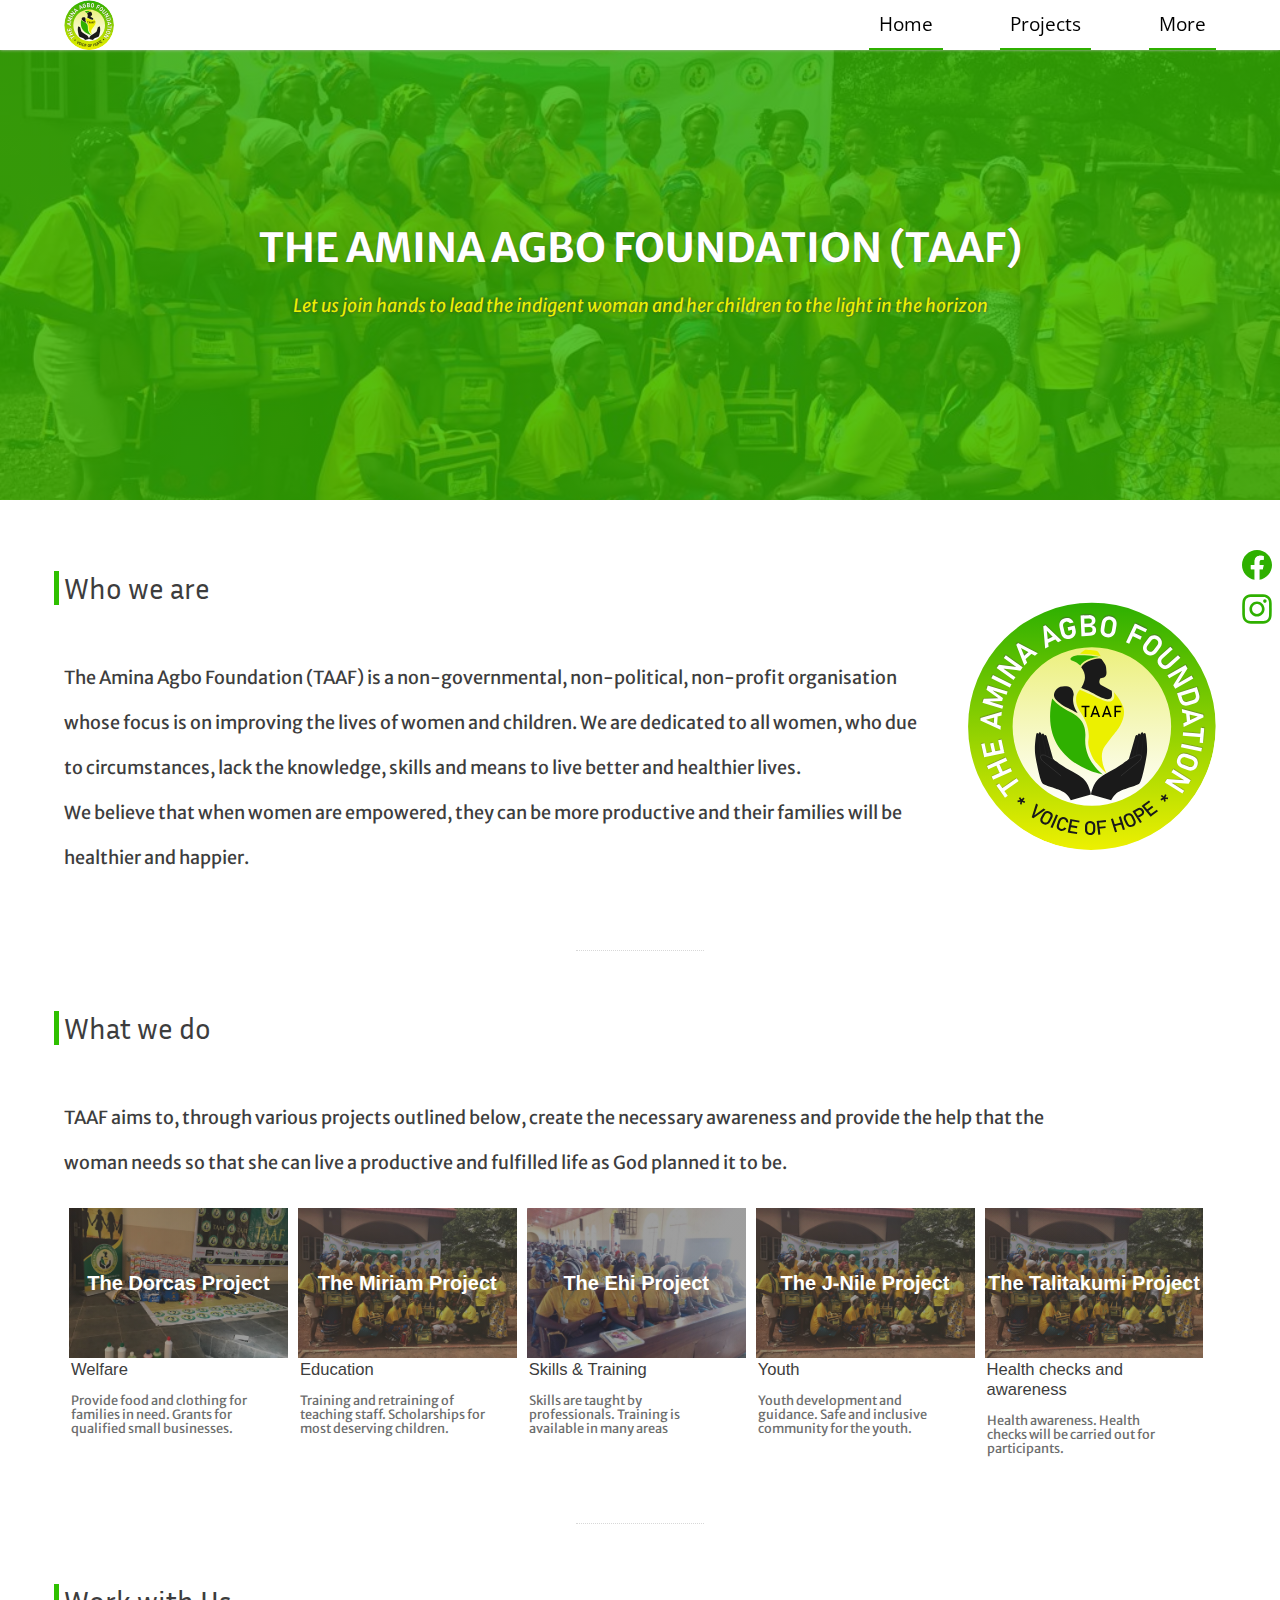
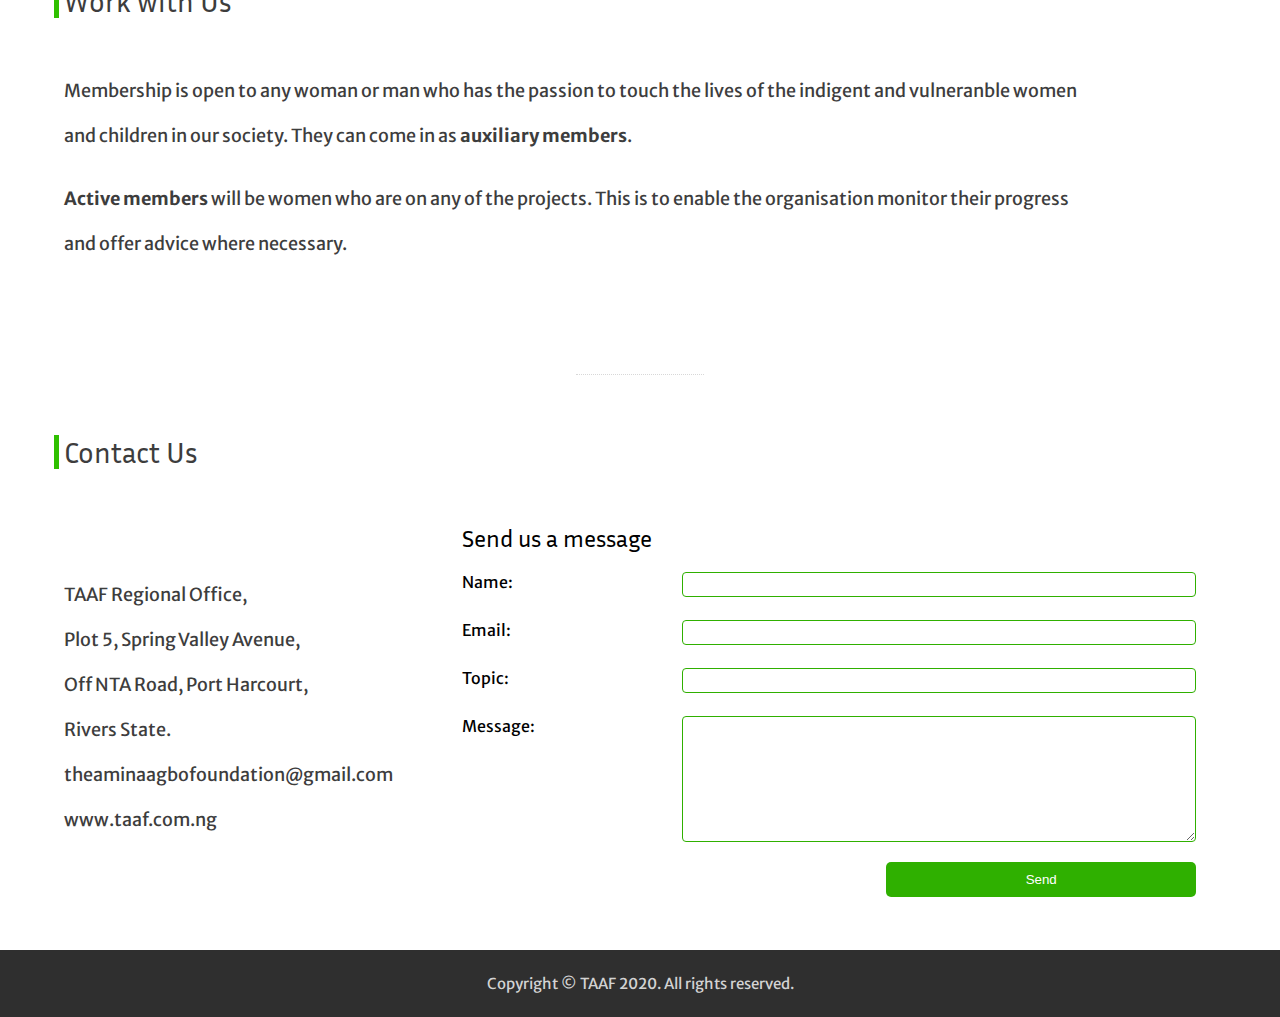
==== index.html @ 6aded53c "new and improved taaf website" ====
<!DOCTYPE html>
<html>
<head>
  <meta charset="UTF-8">
  <meta name="description" content="TAAF is a non-profit, non-governmental organisation that focuses on empowering women in order to improve their quality of life and their local community">
  <meta name="viewport" content="width=device-width, initial-scale=1">
  <link rel="stylesheet" href="./index.css">
  <link href="https://fonts.googleapis.com/css?family=Inria+Sans|Merriweather+Sans|Merriweather|Open+Sans&display=swap" rel="stylesheet">
  <link rel="icon" href="./images/icon.ico">
  <title>THE AMINA AGBO FOUNDATION</title>
</head>
<body>
  <header>
    <nav id="navbar">
      <a href="index.html" id = "home-logo"><img src="images/logo.svg" height="50px" width="50px"></a>
      <a href="index.html" class="nav-item">Home</a>
      <a href="projects.html" class="nav-item nav-link">Projects</a>
      <a href="./more.html" class="nav-item">More</a>
    </nav>
  </header>
  <section id="home-banner">
    <h1>THE AMINA AGBO FOUNDATION (TAAF)</h1>
    <p><i>Let us join hands to lead the indigent woman and her children to the
      light in the horizon</i></p>

    </section>
    <section id="intro" class = "main-section">

      <div class="">
        <h2>Who we are</h2>
        <p>The Amina Agbo Foundation (TAAF) is a non-governmental,
          non-political, non-profit organisation whose focus is on improving
          the lives of women and children. We are dedicated to all women, who due to
          circumstances, lack the knowledge, skills and means to live better and
          healthier lives. <br>
          We believe that when women are empowered, they can be more productive
            and their families will be healthier and happier.
        </p>
      </div>
      <img id="intro-svg" src="images/logo.svg"/>
        </section>
        <hr>
        <section id="projects" class = "main-section">
          <div id="projects-offset">

          </div>
          <h2>What we do</h2>
          <p>TAAF aims to, through various projects outlined below, create the necessary awareness and provide the help that the woman needs
            so that she can live a productive and fulfilled life as God planned it to be.</p>
            <section id="project-flex">
              <a href="./projects.html#dorcas" class = "project-item">
                <h4 id="dorcas-home">The Dorcas Project</h4>
                <div class="overview">
                  <h5 class="focus">Welfare</h5>
                  <p class="small-text">
                    Provide food and clothing for families in need.
                    Grants for qualified small businesses.
                  </p>
                </div>
              </a>
              <a href="./projects.html#miriam" class = "project-item">
                <h4 id="miriam-home">The Miriam Project</h4>
                <div class="overview">
                  <h5 class="focus">Education</h5>
                  <p class="small-text">
                    Training and retraining of teaching staff.
                    Scholarships for most deserving children.
                  </p>
                </div>
              </a>
              <a href="./projects.html#ehi" class = "project-item">
                <h4 id="ehi-home">The Ehi Project</h4>
                <div class="overview">
                  <h5 class="focus">Skills & Training</h5>
                  <p class="small-text">
                    Skills are taught by professionals.
                    Training is available in many areas
                  </p>
                </div>
              </a>
              <a href="./projects.html#j-nile" class = "project-item">
                <h4>The J-Nile Project</h4>
                <div class="overview">
                  <h5 class="focus">Youth</h5>
                  <p class="small-text">
                    Youth development and guidance.
                    Safe and inclusive community for the youth.
                  </p>
                </div>
              </a>
              <a href="./projects.html#talitakumi" class = "project-item">
                <h4 id="taltak">The Talitakumi Project</h4>
                <div class="overview">
                  <h5 class="focus">Health checks and awareness</h5>
                  <p class="small-text">
                    Health awareness.
                    Health checks will be carried out for participants.
                  </p>
                </div>
              </a>
            </section>
          </section>
          <hr>
          <section id="membership" class = "main-section">
            <div id="membership-offset">
            </div>
            <h2>Work with Us</h2>
            <p>Membership is open to any woman or man who has the passion
              to touch the lives of the indigent and vulneranble women and children
              in our society. They can come in as <strong>auxiliary members</strong>.</p>
              <p><strong>Active members</strong> will be women who are on any of the projects.
                This is to enable the organisation monitor their progress and offer
                advice where necessary.</p>
              </section>
              <hr>
              <section id="contact" class = "main-section">
                <div id="contact-offset">

                </div>
                <h2>Contact Us</h2>
                <div id="contact-flex">
                  <div id="contact-details">
                    <p>TAAF Regional Office,<br>
                      Plot 5, Spring Valley Avenue,<br>
                      Off NTA Road, Port Harcourt,<br>
                      Rivers State.<br>
                      theaminaagbofoundation@gmail.com<br>
                      www.taaf.com.ng
                    </p>
                    <div class="social">
                      <a href="https://www.facebook.com/theaminaagbofoundation/" target="_blank"><img src="./images/icons/official_fb_icon.svg" alt=""></a>
                      <a href="https://www.instagram.com/taafonline" target="_blank"><img src="./images/icons/official_insta_icon.svg" alt=""></a>
                    </div>
                  </div>
                  <form action="mailto:theaminaagbofoundation@gmail.com" method="post" enctype="text/plain">
                    <label id="post-head">Send us a message</label>
                    <label for="name">Name:<input type="text" name="name"> </label><br>
                    <label for="email">Email: <input type="email" name="email"> </label><br>
                    <label for="topic">Topic: <input type="text" name="topic"> </label><br>
                    <label for="message">Message: <textarea name="name" rows="8" cols="80"></textarea> </label>
                    <button type="submit" name="submit" id="submit">Send</button>
                  </form>
                </div>
              </section>
              <footer>
                <p>Copyright &copy; TAAF 2020. All rights reserved.<p>
                </footer>
              </body>
              </html>
---- index.css ----
/*
storage area
yellow = #ecf000
green = #2fb000
light gray = #f0f0f0
dark gray = #3d3d3d
linear-gradient(#00ff0000, #00ff0000)
background: linear-gradient(190deg, #17eb50 70%, #ffff0d);
*/

* {
  box-sizing: border-box;
}
body {
  width: 100%;
  margin: 0 auto;
  font-family: helvetica;
  background-color: #ffffff;
  padding-top: 50px;
  padding-bottom: 40px;
  min-height: 100vh;
  scroll-behavior: smooth;
  position: absolute;
}
h2 {
  font-family: 'Inria Sans';
  font-weight: normal;
  margin-top: 0;
}
h4 {
  text-decoration: underline #2fb000 solid;
}
h5 {

}
p {
  font-family: "Merriweather Sans";
  font-size: 18px;
  line-height: 2.5;
  color: #3d3d3d;
  text-align: left;
}
hr {
  width: 10%;
  border: none;
  border-top: 1px dotted #3d3d3d33;
}
header {
  position: fixed;
  top: 0;
  width: 100%;
  background-color: #ffffff;
  box-shadow: 0 0 3px #bdbdbd;
  z-index: 1;
}
#navbar {
  position: relative;
  display: flex;
  justify-content: flex-end;
  align-items: center;
  height: 50px;
  max-width: 1500px;
  width: 100%;
  margin: auto;
  padding: 0 5%;
  box-sizing: border-box;
}
#navbar a {
  font-family: "Open Sans";
  font-weight: ;
  text-decoration: none;
  font-size: 19px;
}
.nav-item {
  display: flex;
  margin: auto 0 auto 5%;
  padding: 0 10px;
  color: #000000;
  align-items: center;
  height: 100%;
  border-bottom: 2px solid #2fb000;
  transition: background-color 0.5s ease-out;
  transition: border 0.07s ease-in-out;
}
.nav-item:hover {
  border-bottom: 5px solid #2fb000;
}
#home-logo {
  height: 50px;
  width: auto;
  position: absolute;
  left: 5%;
}
#home-banner {
  display: flex;
  flex-direction: column;
  justify-content: center;
  align-items: center;
  width: 100%;
  height: 450px;
  max-height: 50vh;
  min-height: 215px;
  margin: auto;
  background: linear-gradient( #2fb000cc, #2fb000cc),
  url(images/banner.jpg);
  background-repeat: no-repeat;
  background-size: 100% auto;
  background-position: 100% 46%;
}
#home-banner h1{
  color: #ffffff;
  display: inline-block;
  font-family: "Merriweather Sans";
  font-weight: bold;
  font-size: 40px;
  margin: 0;
  padding: 5px 10px;
  text-align: center;
  text-shadow: 0 0 1px #3d3d3d;
}
#home-banner p{
  color: #ecf000;
  display: inline-block;
  text-align: center;
  padding: 5px 10px;
  margin: 0;
  text-shadow: 0 0 3px #3d3d3d;
}
#home-banner #spacer {
  height: 150px;
  width: 80%;
  background-color: #33bf0000;
  box-sizing: border-box;
}
.main-section{
  min-height: 350px;
  max-width: 1500px;
  width: 100%;
  margin: 50px auto;
  padding: 10px 5%;
  box-sizing: border-box;
}
.main-section h2 {
  border-left: 5px solid #2fc000;
  color: #3d3d3d;
  font-size: 1.8rem;
  margin-bottom: 50px;
  padding-left: 5px;
  position: relative;
  right: 10px;
}
.main-section p {
  width: 90%;
}
#intro {
  display: flex;
  align-items: center;
}
#intro p {
  width: 95%;
  margin: 0;
}
#intro-svg {
  display: inline-block;
  width: 40%;
  max-width: 250px;
}
#project-flex {
  display: flex;
  flex-wrap: wrap;
}
.project-item {
  display: flex;
  flex-direction: column;
  align-items: center;
  background-color: #ffffff;
  font-weight: bold;
  width: 19%;
  min-width: 200px;
  height: 250px;
  margin: 5px;
  padding: 5px;
  position: relative;
  text-decoration: none;
  text-align: center;
  font-size: 20px;
  transform: scale(1, 1);
  transition-duration: 0.2s;
  transition-timing-function: ease-out;
  transition-property: box-shadow, transform;
}
.project-item h4 {
  background: linear-gradient(#3d3d3d80, #3d3d3d80), url(images/banner.jpg);
  background-size: cover;
  color: #ffffff;
  display: flex;
  flex-direction: column;
  justify-content: center;
  margin: 0;
  text-decoration: none;
  position: absolute;
  top: 0;
  height: 150px;
  width: 100%;
}
#dorcas-home {
  background: linear-gradient(#3d3d3d80, #3d3d3d80), url(images/dorcas/01.jpg);
  background-size: cover;
}
#ehi-home {
  background: linear-gradient(#3d3d3d80, #3d3d3d80), url(images/ehi/01.jpg);
  background-size: cover;
}
.focus {
  color: #3d3d3d;
  margin: 0;
}
.overview{
  padding: 2px;
  text-align: left;
  width: 100%;
  position: absolute;
  bottom: 0;
  background-color: #ffffff;
  height: 100px;
}
.overview h5 {
  font-weight: normal;
}
.small-text {
  font-size: 0.8rem;
  font-weight: normal;
  line-height: 1.1;
  color: #6d6d6d;
}
.project-item:hover {
  box-shadow: 0 2px 5px lightgray;
  transform: scale(1.02, 1.02);
  height: 250px;
}
.categories {
  display: flex;
  justify-content: center;
  height: 15%;
  width: 100%;
}
.categories img {
  display: none;
  margin: 0 2px;
  height: 100%;
  width: auto;
}
#membership {
  background-color: ;
}
#contact-flex {
  display: flex;
  justify-content: space-between;
  box-sizing: border-box;
}
#contact-details {
  font-family: "Inria Sans";
  margin: 0;
  margin-bottom: 40px;
  padding-top: 35px;
}
#projects-offset, #membership-offset, #contacts-offset {
  position: relative;
  top: -40px;
}
form, #contact-details {

}
form {
  display: block;
  position: relative;
}
#post-head {
  font-family: 'Inria Sans';
  font-size: 1.5rem;
  margin-bottom: 20px;
  color: black;
  text-align: left;
}
form label {
  display: block;
  text-align: left;
  margin: 5px 20px;
  font-family: "Merriweather Sans";
}
form input {
  height: 25px;
  width: 70%;
  max-width: 600px;
  float: right;
  border-radius: 4px;
  border: 1px solid #2fb000;
}
form textarea {
  width: 70%;
  float: right;
  border-radius: 4px;
  border: 1px solid #2fb000;
}
form button {
  margin: 20px;
  height: 35px;
  width: 40%;
  float: right;
  border-radius: 5px;
  border: none;
  background-color: #2fb000;
  color: white;
}
#statements {
  margin-top: 40px;
  width: 80%;
  max-width: 1000px;
  background-color: #ffffff;
  box-shadow: 0 0 15px lightgray;
  border-radius: 30px;
}
#vision-heading, #mission-heading {
  text-align: center;
  width: 100%;
  color: #2fb000;
  font-family: "Lato";
  margin-bottom: 5px;
}
#vision, #mission {
  text-align: center;
  width: 100%;
  font-family: "Inria Sans";
  font-size: 17px;
  font-weight: bold;
  color: #6d6d6d;
}
#projects-in-detail {
  margin: 0 auto 40px;
}
.yellow-rule {
  border: 1px dashed #ecf000;
  width: 3%;
}
.project-details {
  background-color: ;
  border-radius: 5px;
  margin: 40px auto 80px;
  padding: 20px;
  box-sizing: border-box;
}
.project-details h4 {
  font-family: "Merriweather Sans";
  font-size: 17px;
  color: #404040;
}
.gallery {
  position: relative;
}
.gallery img {
  display: inline-block;
  height: 100px;
  border: 1px solid lightgray;
  cursor: pointer;
}
.frame {
  display: flex;
  align-items: center;
  justify-content: center;
  position: fixed;
  top: 0;
  left: 0;
  height: 100vh;
  width: 100%;
  background-color: #00000099;
  overflow: scroll;
}
.frame img {
  vertical-align: middle;
  display: block;
  margin: 0;
  height: 100%;
}
.image-holder {
  display: flex;
  justify-content: center;
  background: #3d3d3de6;
  min-width: 70vw;
  max-width: 1000px;
  height: 60vw;
  min-height: 300px;
  max-height: 70vh;

}
.bar {
  display: flex;
  justify-content: center;
  align-items: center;
  height: 60vw;
  min-height: 300px;
  max-height: 70vh;
  min-width: 50px;
  background-color: lightgray;
  text-align: center;
  font-size: 20px;
  font-weight: bold;
}
.bar img {
  width: 50%;
}

footer {
  position: absolute;
  bottom: 0;

  width: 100%;
  color: white;
  background-color: #2f2f2f;
}
footer p {
  font-size: 15px;
  color: lightgray;
  text-align: center;
}
#social-more {
  text-align: center;
  margin-bottom: 70px;
}
.social {
  background-color: #ffffff;
  border-radius: 5px 0 0 5px;
  display: flex;
  flex-direction: column;
  padding: 5px 0.2%;
  position: fixed;
  right: 0px;
  top: 60vh;
}
.social a {
  margin: 5px;
}
.social img {
  display: inline-block;
  width: 30px;
  height: 30px;
}
@media screen and (max-width:1000px){
  h2 {
    font-size: 24px;
  }
  p {
    font-size: 17px
  }
  #home-banner {
    height: 400px;
  }
  #home-banner h1 {
    font-size: 30px;
  }
  #home-banner p {
    font-size: 14px;
  }
  #flex-holder {
    flex-direction: column;
    align-items: flex-start;
  }
}
@media screen and (max-width: 850px){
  #intro-svg {
    display: none;
  }
  #contact-flex {
    flex-direction: column;
  }
}
@media screen and (max-width: 550px){
  h2 {
    font-size: 22px;
  }
  p {
    font-size: 15px
  }
  #home-banner {
    height: 60vw;
  }
  #home-banner #spacer {
    display: none;
  }
  #statements {
    max-width: 80%;
  }
}
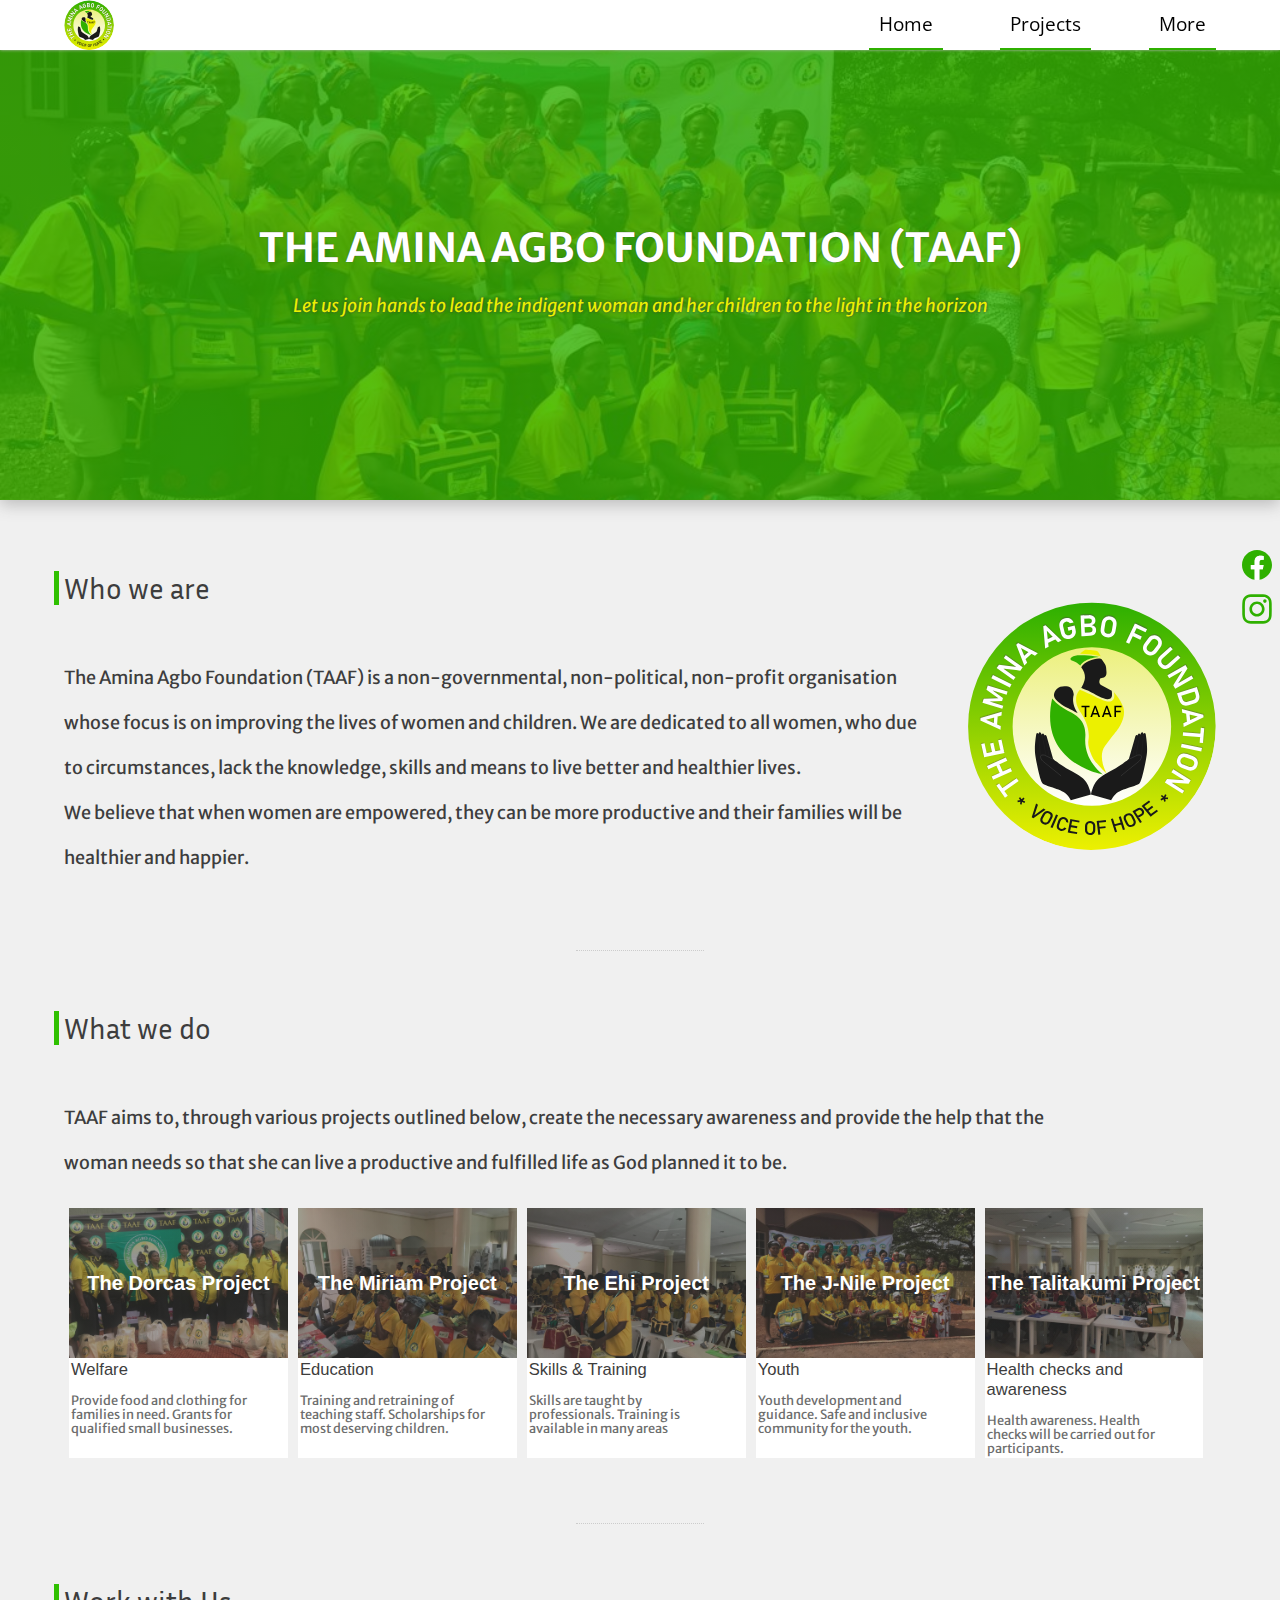
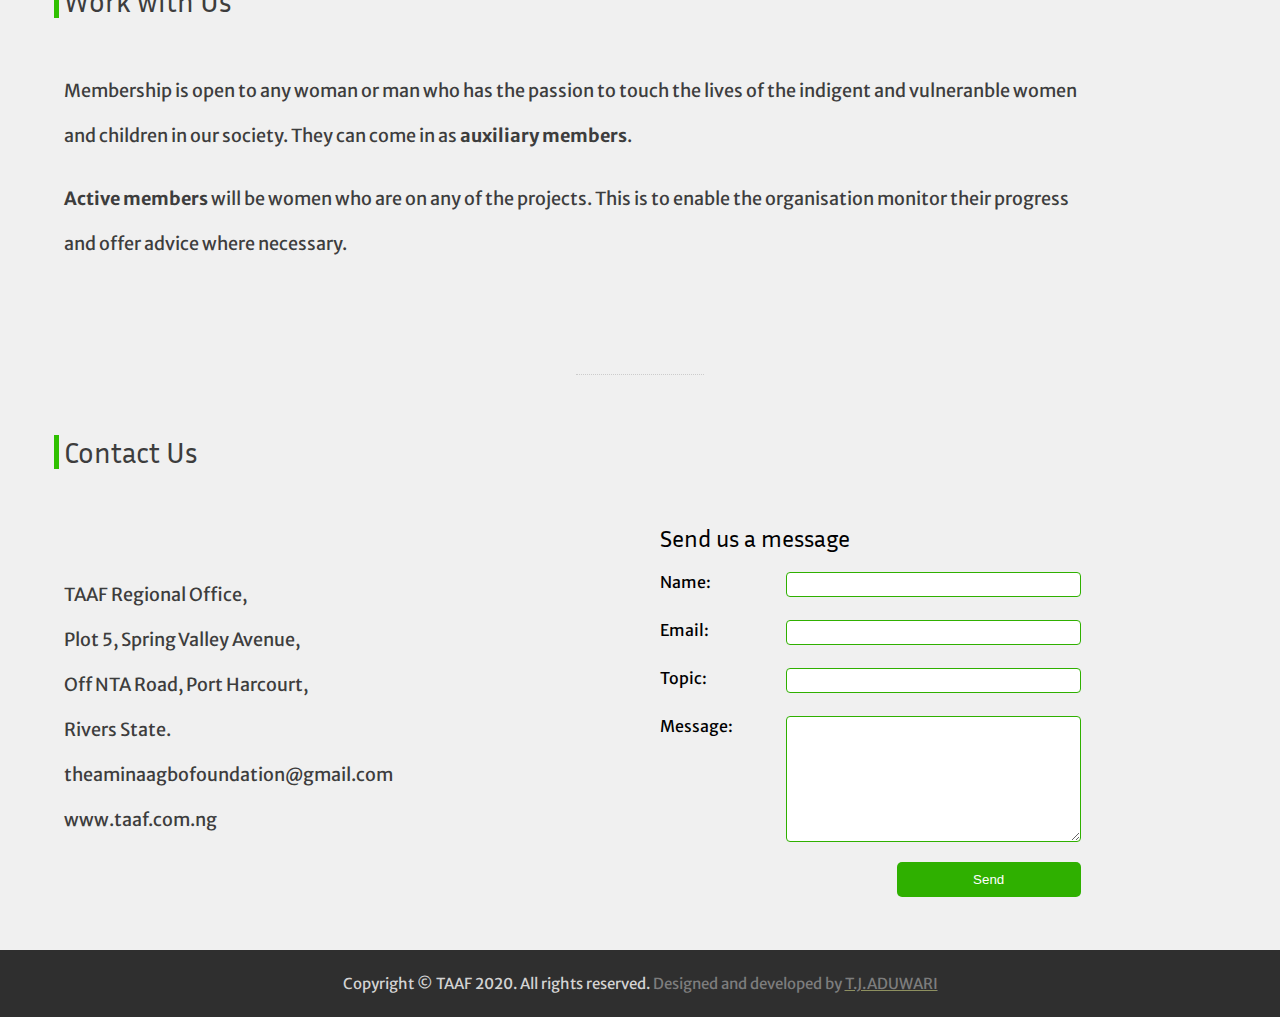
==== commit bd5065c6: "update background colour" ====
--- a/index.html
+++ b/index.html
@@ -5,9 +5,9 @@
   <meta name="description" content="TAAF is a non-profit, non-governmental organisation that focuses on empowering women in order to improve their quality of life and their local community">
   <meta name="viewport" content="width=device-width, initial-scale=1">
   <link rel="stylesheet" href="./index.css">
-  <link href="https://fonts.googleapis.com/css?family=Inria+Sans|Merriweather+Sans|Merriweather|Open+Sans&display=swap" rel="stylesheet">
+  <link href="https://fonts.googleapis.com/css?family=Inria+Sans|Merriweather+Sans|Open+Sans|Lato&display=swap" rel="stylesheet">
   <link rel="icon" href="./images/icon.ico">
-  <title>THE AMINA AGBO FOUNDATION</title>
+  <title>THE AMINA AGBO FOUNDATION - Empowering women & communities</title>
 </head>
 <body>
   <header>
@@ -79,7 +79,7 @@
                 </div>
               </a>
               <a href="./projects.html#j-nile" class = "project-item">
-                <h4>The J-Nile Project</h4>
+                <h4 id="jnile-home">The J-Nile Project</h4>
                 <div class="overview">
                   <h5 class="focus">Youth</h5>
                   <p class="small-text">
@@ -89,7 +89,7 @@
                 </div>
               </a>
               <a href="./projects.html#talitakumi" class = "project-item">
-                <h4 id="taltak">The Talitakumi Project</h4>
+                <h4 id="taltak-home">The Talitakumi Project</h4>
                 <div class="overview">
                   <h5 class="focus">Health checks and awareness</h5>
                   <p class="small-text">
@@ -132,18 +132,18 @@
                       <a href="https://www.instagram.com/taafonline" target="_blank"><img src="./images/icons/official_insta_icon.svg" alt=""></a>
                     </div>
                   </div>
-                  <form action="mailto:theaminaagbofoundation@gmail.com" method="post" enctype="text/plain">
+                  <form action="mailto:theaminaagbofoundation@gmail.com" method="POST" enctype="text/plain">
                     <label id="post-head">Send us a message</label>
-                    <label for="name">Name:<input type="text" name="name"> </label><br>
-                    <label for="email">Email: <input type="email" name="email"> </label><br>
-                    <label for="topic">Topic: <input type="text" name="topic"> </label><br>
-                    <label for="message">Message: <textarea name="name" rows="8" cols="80"></textarea> </label>
+                    <label for="name">Name:<input type="text" name="name" required> </label><br>
+                    <label for="email">Email: <input type="email" name="email" required> </label><br>
+                    <label for="topic">Topic: <input type="text" name="topic" required> </label><br>
+                    <label for="message">Message: <textarea name="body" rows="8" cols="80" required></textarea> </label>
                     <button type="submit" name="submit" id="submit">Send</button>
                   </form>
                 </div>
               </section>
               <footer>
-                <p>Copyright &copy; TAAF 2020. All rights reserved.<p>
+                <p>Copyright &copy; TAAF 2020. All rights reserved. <span class="subtle-gray">Designed and developed by</span> <a href="https://tjaduwari.glitch.me/" target="_blank"><span class="subtle-yellow">T.J.ADUWARI</span></a><p>
                 </footer>
               </body>
               </html>
--- a/index.css
+++ b/index.css
@@ -15,7 +15,7 @@
   width: 100%;
   margin: 0 auto;
   font-family: helvetica;
-  background-color: #ffffff;
+  background-color: #f0f0f0;
   padding-top: 50px;
   padding-bottom: 40px;
   min-height: 100vh;
@@ -106,6 +106,7 @@
   background-repeat: no-repeat;
   background-size: 100% auto;
   background-position: 100% 46%;
+  box-shadow: 0 5px 15px #bdbdbd;
 }
 #home-banner h1{
   color: #ffffff;
@@ -204,11 +205,23 @@
   width: 100%;
 }
 #dorcas-home {
-  background: linear-gradient(#3d3d3d80, #3d3d3d80), url(images/dorcas/01.jpg);
+  background: linear-gradient(#3d3d3d80, #3d3d3d80), url(images/dorcas/12.jpg);
   background-size: cover;
 }
+#miriam-home {
+  background: linear-gradient(#3d3d3d80, #3d3d3d80), url(images/ehi/15.jpg);
+  background-size: cover;
+}
 #ehi-home {
-  background: linear-gradient(#3d3d3d80, #3d3d3d80), url(images/ehi/01.jpg);
+  background: linear-gradient(#3d3d3d80, #3d3d3d80), url(images/dorcas/03.jpg);
+  background-size: cover;
+}
+#jnile-home {
+  background: linear-gradient(#3d3d3d80, #3d3d3d80), url(images/ehi/12.jpg);
+  background-size: cover;
+}
+#taltak-home {
+  background: linear-gradient(#3d3d3d80, #3d3d3d80), url(images/dorcas/04.jpg);
   background-size: cover;
 }
 .focus {
@@ -269,11 +282,18 @@
   top: -40px;
 }
 form, #contact-details {
-
+  min-width: 50%;
 }
 form {
   display: block;
   position: relative;
+  padding-right: 10%;
+}
+form *:active {
+  outline: none;
+}
+form *:focus {
+  outline: none;
 }
 #post-head {
   font-family: 'Inria Sans';
@@ -311,6 +331,12 @@
   border: none;
   background-color: #2fb000;
   color: white;
+  transition-property: transform  box-shadow;
+  transition: 0.1s ease-in;
+}
+form button:hover {
+  box-shadow: 0 2px 10px gray;
+  transform: translateY(-2px);
 }
 #statements {
   margin-top: 40px;
@@ -343,9 +369,10 @@
   width: 3%;
 }
 .project-details {
-  background-color: ;
-  border-radius: 5px;
-  margin: 40px auto 80px;
+  background-color: #ffffff;
+  border-radius: 15px;
+  box-shadow: 0 4px 10px lightgray;
+  margin: 40px auto;
   padding: 20px;
   box-sizing: border-box;
 }
@@ -422,12 +449,19 @@
   color: lightgray;
   text-align: center;
 }
+.subtle-yellow {
+  color: #7d7d7d;
+  text-decoration: underline solid #ecf00099;
+}
+.subtle-gray {
+  color: #7d7d7d;
+}
 #social-more {
   text-align: center;
   margin-bottom: 70px;
 }
 .social {
-  background-color: #ffffff;
+  background-color: ;
   border-radius: 5px 0 0 5px;
   display: flex;
   flex-direction: column;
@@ -472,6 +506,9 @@
   #contact-flex {
     flex-direction: column;
   }
+  .main-section p {
+    width: 100%;
+  }
 }
 @media screen and (max-width: 550px){
   h2 {
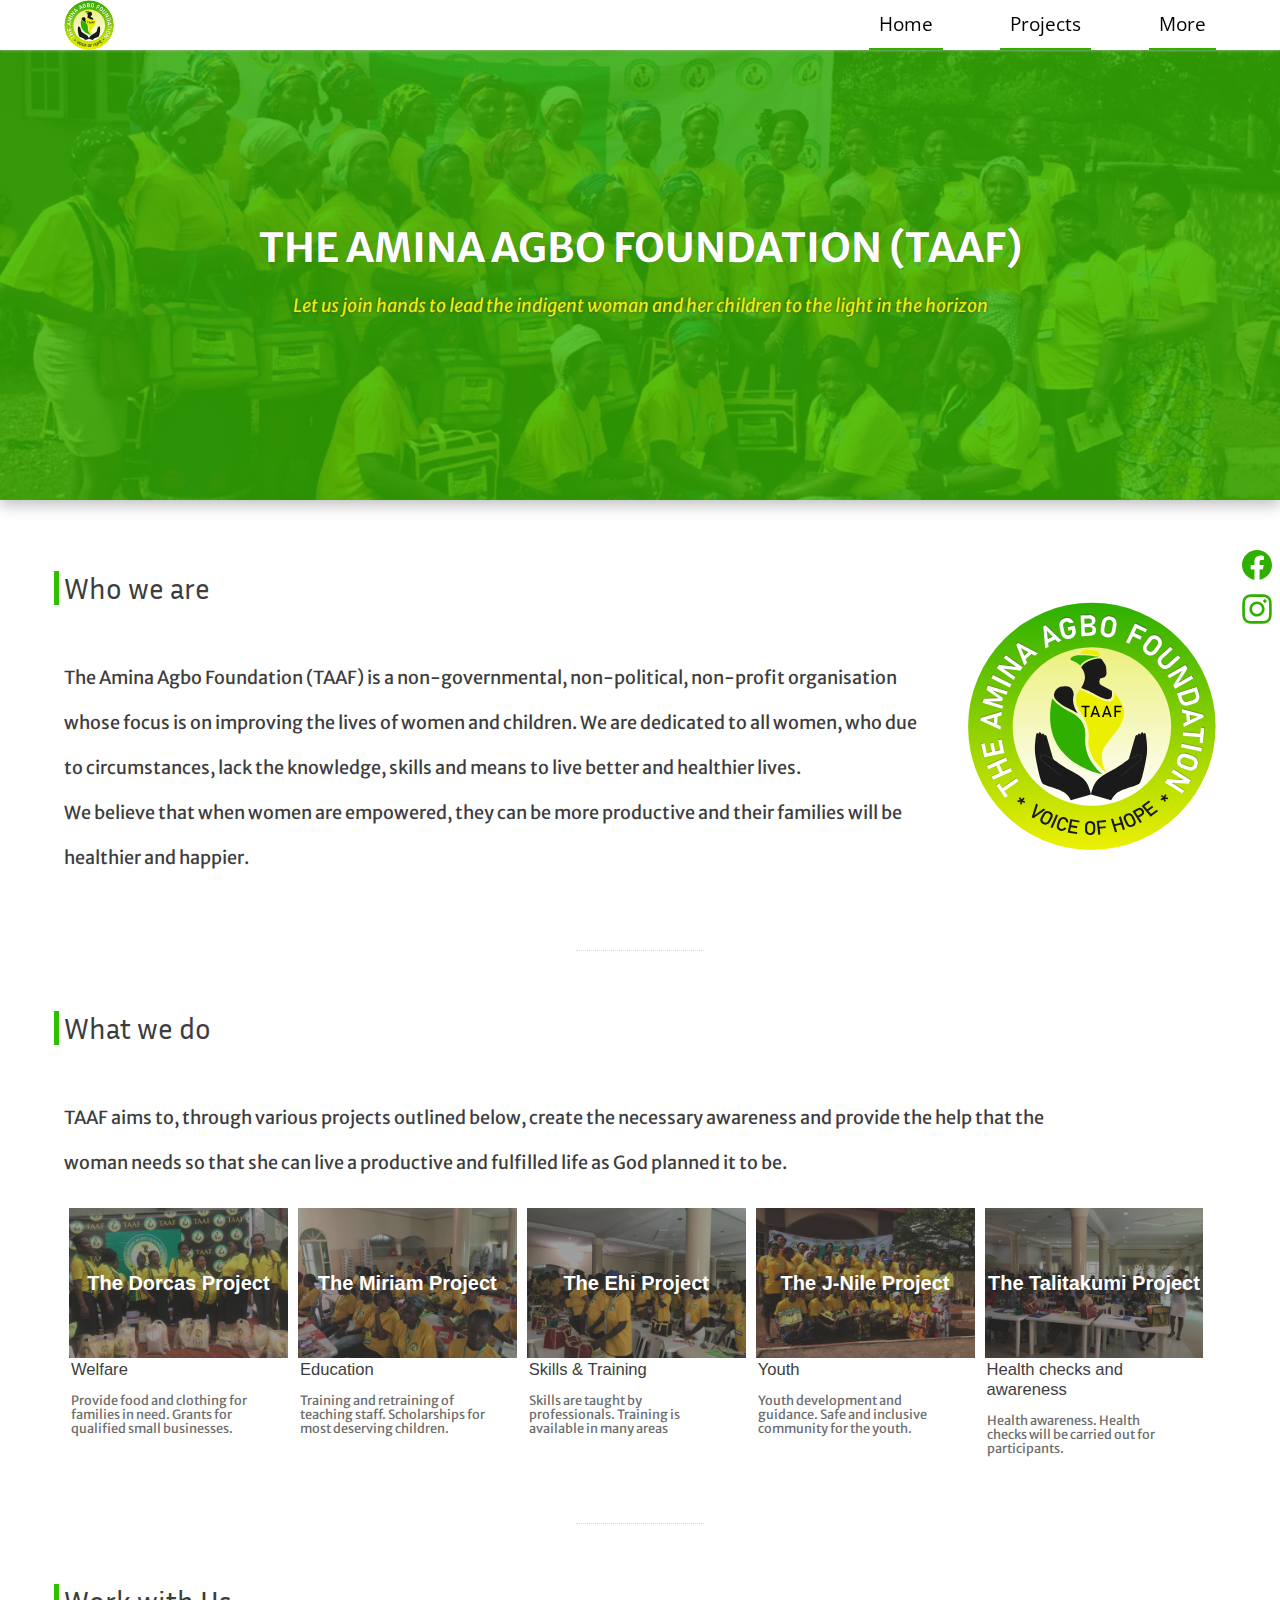
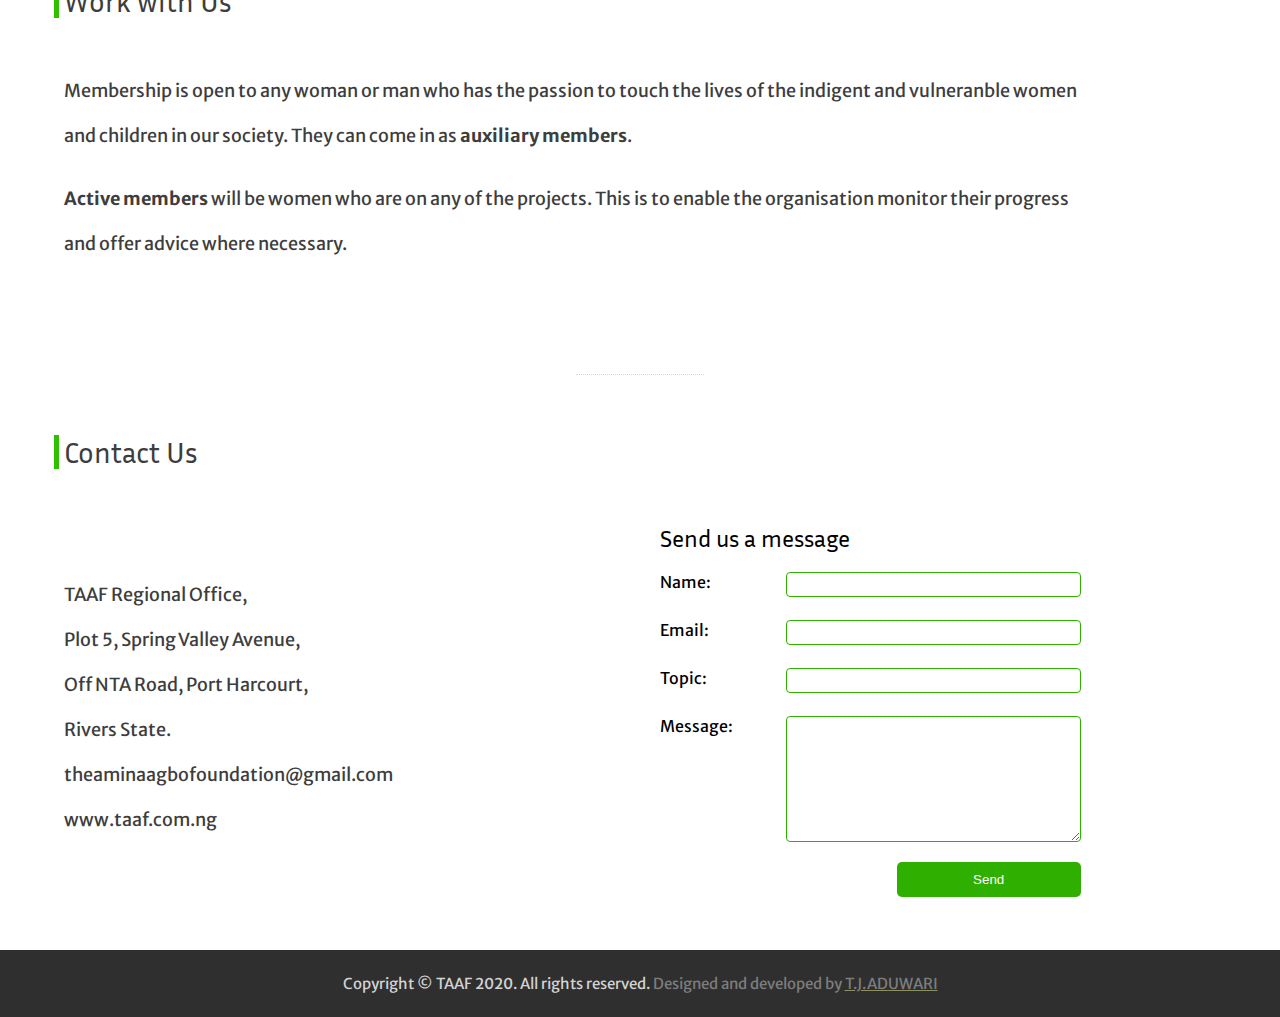
==== commit 9289c208: "production updates" ====
--- a/index.html
+++ b/index.html
@@ -132,7 +132,7 @@
                       <a href="https://www.instagram.com/taafonline" target="_blank"><img src="./images/icons/official_insta_icon.svg" alt=""></a>
                     </div>
                   </div>
-                  <form action="mailto:theaminaagbofoundation@gmail.com" method="POST" enctype="text/plain">
+                  <form action="/script.php" method="POST" enctype="text/plain">
                     <label id="post-head">Send us a message</label>
                     <label for="name">Name:<input type="text" name="name" required> </label><br>
                     <label for="email">Email: <input type="email" name="email" required> </label><br>
@@ -143,7 +143,7 @@
                 </div>
               </section>
               <footer>
-                <p>Copyright &copy; TAAF 2020. All rights reserved. <span class="subtle-gray">Designed and developed by</span> <a href="https://tjaduwari.glitch.me/" target="_blank"><span class="subtle-yellow">T.J.ADUWARI</span></a><p>
+                <p>Copyright &copy; TAAF 2020. All rights reserved. <span class="subtle-gray">Designed and developed by</span> <a href="https://tjaduwari.herokuapp.com/" target="_blank"><span class="subtle-yellow">T.J.ADUWARI</span></a><p>
                 </footer>
               </body>
               </html>
--- a/index.css
+++ b/index.css
@@ -15,7 +15,7 @@
   width: 100%;
   margin: 0 auto;
   font-family: helvetica;
-  background-color: #f0f0f0;
+  background-color: #fff;
   padding-top: 50px;
   padding-bottom: 40px;
   min-height: 100vh;
@@ -371,7 +371,7 @@
 .project-details {
   background-color: #ffffff;
   border-radius: 15px;
-  box-shadow: 0 4px 10px lightgray;
+  box-shadow: 0 0px 10px lightgray;
   margin: 40px auto;
   padding: 20px;
   box-sizing: border-box;
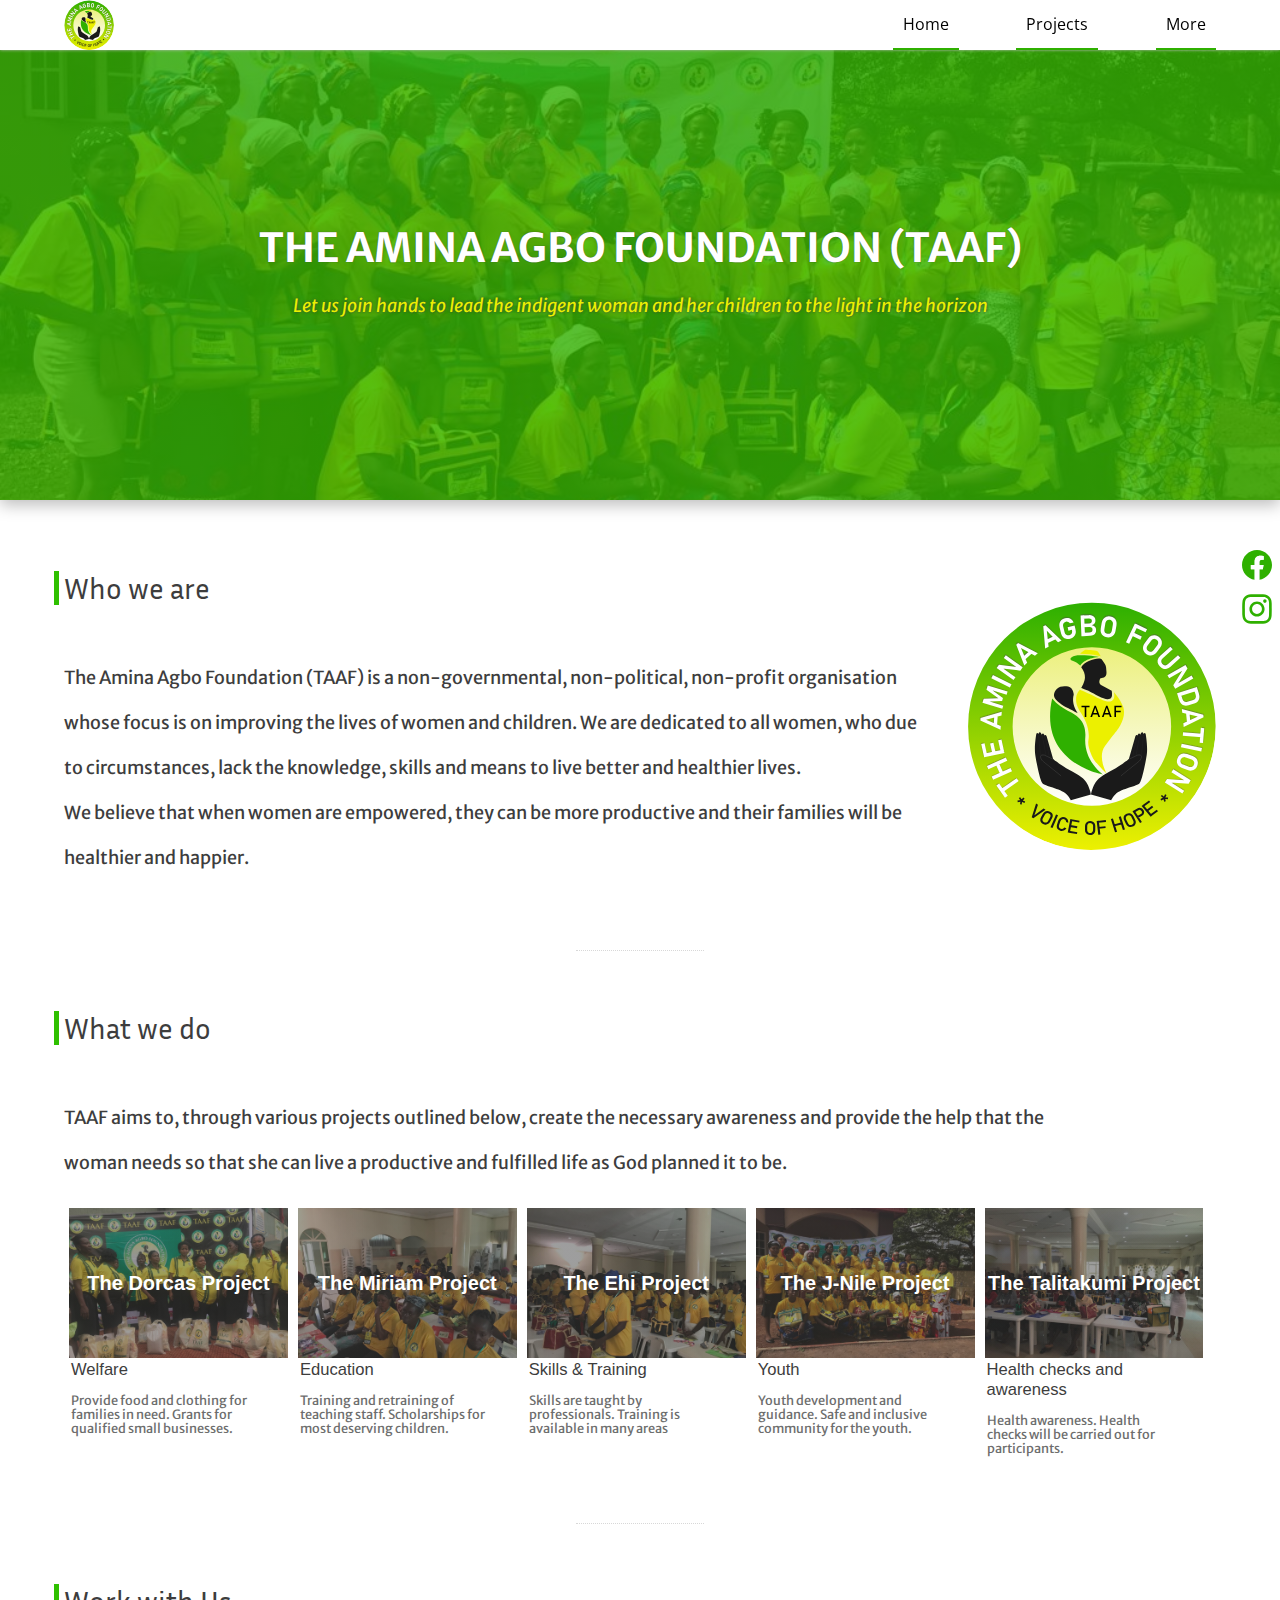
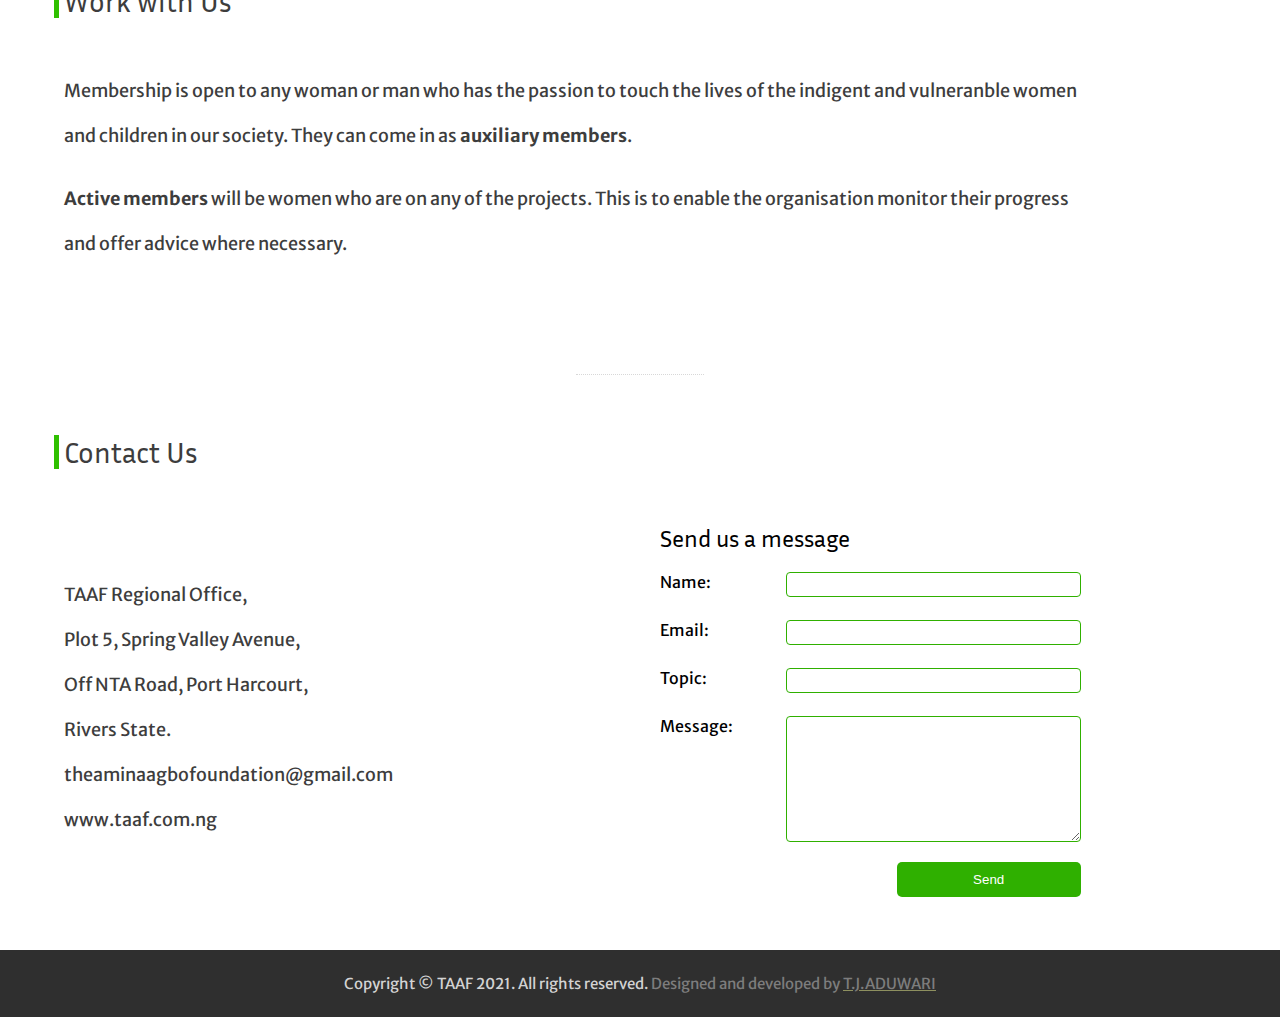
==== commit 3a5ea426: "date update" ====
--- a/index.html
+++ b/index.html
@@ -132,7 +132,7 @@
                       <a href="https://www.instagram.com/taafonline" target="_blank"><img src="./images/icons/official_insta_icon.svg" alt=""></a>
                     </div>
                   </div>
-                  <form action="/script.php" method="POST" enctype="text/plain">
+                  <form id="contact-form" action="script.php" method="post" enctype="application/x-www-form-urlencoded">
                     <label id="post-head">Send us a message</label>
                     <label for="name">Name:<input type="text" name="name" required> </label><br>
                     <label for="email">Email: <input type="email" name="email" required> </label><br>
@@ -143,7 +143,7 @@
                 </div>
               </section>
               <footer>
-                <p>Copyright &copy; TAAF 2020. All rights reserved. <span class="subtle-gray">Designed and developed by</span> <a href="https://tjaduwari.herokuapp.com/" target="_blank"><span class="subtle-yellow">T.J.ADUWARI</span></a><p>
+                <p>Copyright &copy; TAAF 2021. All rights reserved. <span class="subtle-gray">Designed and developed by</span> <a href="https://tjaduwari.herokuapp.com/" target="_blank"><span class="subtle-yellow">T.J.ADUWARI</span></a><p>
                 </footer>
               </body>
               </html>
--- a/index.css
+++ b/index.css
@@ -69,7 +69,7 @@
   font-family: "Open Sans";
   font-weight: ;
   text-decoration: none;
-  font-size: 19px;
+  font-size: 16px;
 }
 .nav-item {
   display: flex;
@@ -339,11 +339,12 @@
   transform: translateY(-2px);
 }
 #statements {
+  border: 1px solid #2fb000;
   margin-top: 40px;
   width: 80%;
   max-width: 1000px;
   background-color: #ffffff;
-  box-shadow: 0 0 15px lightgray;
+  box-shadow: 0 2px 10px #b8b8b8;
   border-radius: 30px;
 }
 #vision-heading, #mission-heading {
@@ -369,12 +370,23 @@
   width: 3%;
 }
 .project-details {
-  background-color: #ffffff;
-  border-radius: 15px;
-  box-shadow: 0 0px 10px lightgray;
+  border-radius: 10px;
+  box-shadow: 0 2px 14px #b8b8b8;
   margin: 40px auto;
   padding: 20px;
+  position: relative;
   box-sizing: border-box;
+}
+#projects-in-detail > div::before{
+  content: '';
+  background: linear-gradient(160deg, #2fb000, #ecf000);
+  border-radius: 10px 10px 0 0;
+  color: #fff;
+  height: 10px;
+  width: 100%;
+  position: absolute;
+  top: 0;
+  left: 0;
 }
 .project-details h4 {
   font-family: "Merriweather Sans";
